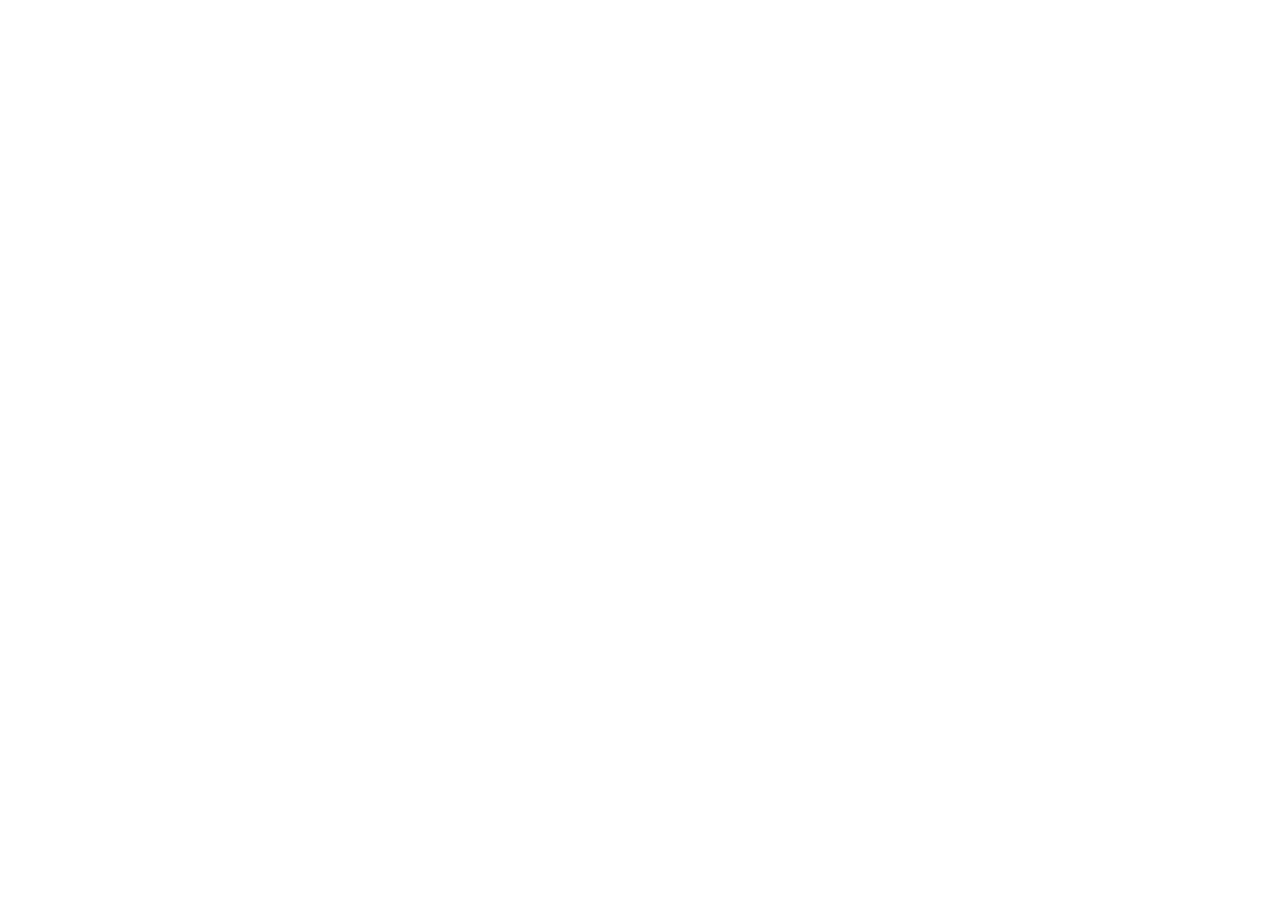
==== index.html @ 9dda0969 "Deploy web build 2026-10-10 14:24" ====
<!DOCTYPE html>
<html>
<head>
  <!--
    If you are serving your web app in a path other than the root, change the
    href value below to reflect the base path you are serving from.

    The path provided below has to start and end with a slash "/" in order for
    it to work correctly.

    For more details:
    * https://developer.mozilla.org/en-US/docs/Web/HTML/Element/base

    This is a placeholder for base href that will be replaced by the value of
    the `--base-href` argument provided to `flutter build`.
  -->
  <base href="/deen-aur-dunya-web/">

  <meta charset="UTF-8">
  <meta content="IE=Edge" http-equiv="X-UA-Compatible">
  <meta name="description" content="Deen + Dunya: Quran, Hadith, Namaz and study tracker (working name)">

  <!-- iOS meta tags & icons -->
  <meta name="mobile-web-app-capable" content="yes">
  <meta name="apple-mobile-web-app-status-bar-style" content="black">
  <meta name="apple-mobile-web-app-title" content="Deen aur Dunya">
  <meta name="theme-color" content="#0F5C4A">
  <link rel="apple-touch-icon" href="icons/Icon-192.png">

  <!-- Favicon -->
  <link rel="icon" type="image/png" href="favicon.png"/>

  <title>Deen aur Dunya</title>
  <link rel="manifest" href="manifest.json">
</head>
<body>
  <!--
    You can customize the "flutter_bootstrap.js" script.
    This is useful to provide a custom configuration to the Flutter loader
    or to give the user feedback during the initialization process.

    For more details:
    * https://docs.flutter.dev/platform-integration/web/initialization
  -->
  <script src="flutter_bootstrap.js" async></script>
  <script>
    // Offline support (sw.js). Registered after load so it never delays the first paint.
    if ('serviceWorker' in navigator) {
      window.addEventListener('load', function () { navigator.serviceWorker.register('sw.js'); });
    }
  </script>
</body>
</html>
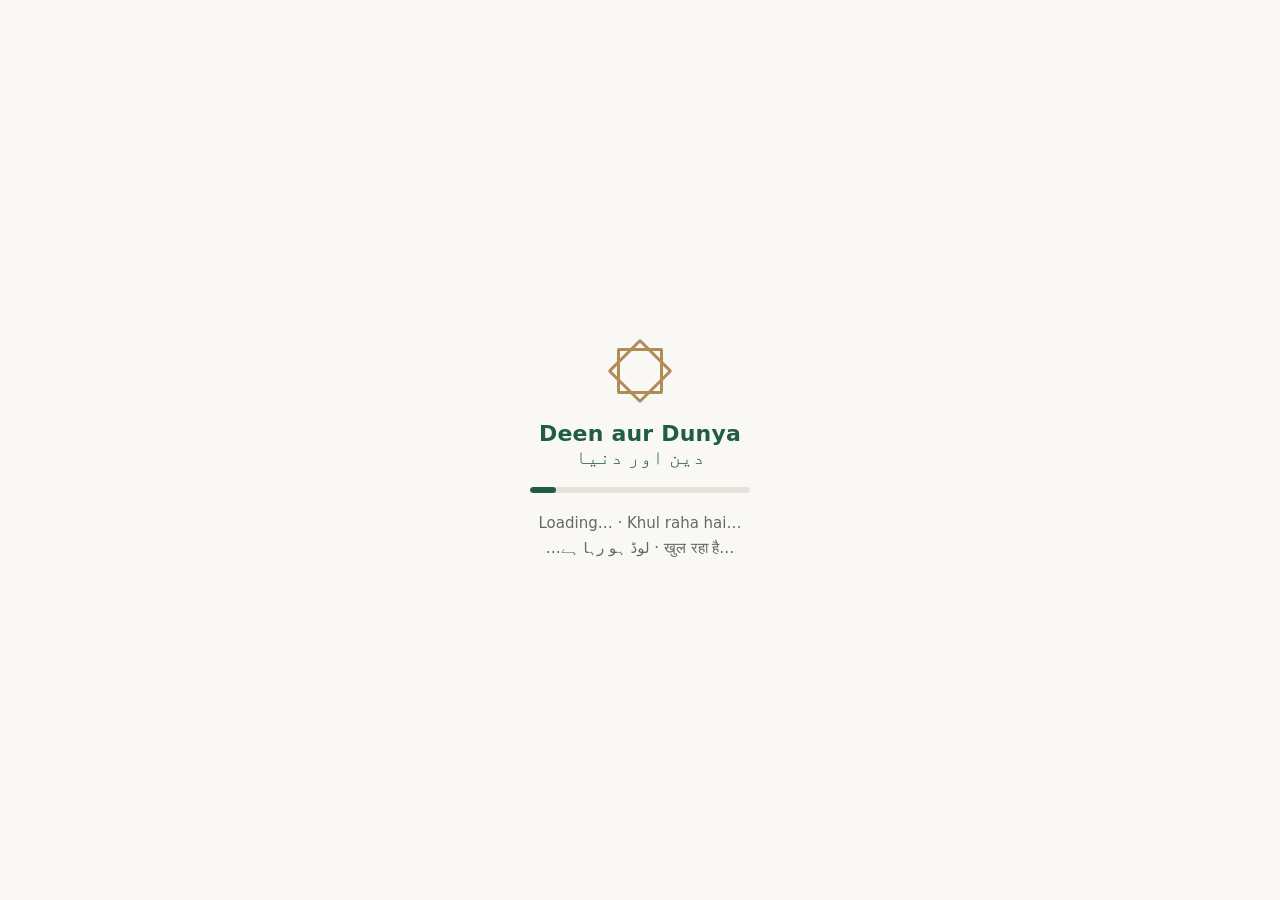
==== commit 3c98a2e4: "Deploy web build 2026-10-23 22:54" ====
--- a/index.html
+++ b/index.html
@@ -1,6 +1,11 @@
 <!DOCTYPE html>
 <html>
 <head>
+  <!-- Content Security Policy (audit 2026-10-19, web-no-csp). GitHub Pages cannot send headers, so it is a meta tag;
+       it must stay the first element of <head>. No inline scripts (splash.js); wasm for CanvasKit and sqlite3.
+       Outside hosts: Supabase (optional login), everyayah.com (recitation audio), fonts.gstatic.com (engine font
+       fallback). Add a host here before the app calls it. -->
+  <meta http-equiv="Content-Security-Policy" content="default-src 'self'; script-src 'self' 'wasm-unsafe-eval'; style-src 'self' 'unsafe-inline'; img-src 'self' data: blob:; font-src 'self' data: https://fonts.gstatic.com; connect-src 'self' https://zdpdipwkffrbvqqweemf.supabase.co https://fonts.gstatic.com; media-src 'self' blob: https://everyayah.com; worker-src 'self' blob:; frame-src 'self' blob:; object-src 'none'; base-uri 'self'; form-action 'none'">
   <!--
     If you are serving your web app in a path other than the root, change the
     href value below to reflect the base path you are serving from.
@@ -18,13 +23,14 @@
 
   <meta charset="UTF-8">
   <meta content="IE=Edge" http-equiv="X-UA-Compatible">
+  <meta name="viewport" content="width=device-width, initial-scale=1">
   <meta name="description" content="Deen + Dunya: Quran, Hadith, Namaz and study tracker (working name)">
 
   <!-- iOS meta tags & icons -->
   <meta name="mobile-web-app-capable" content="yes">
   <meta name="apple-mobile-web-app-status-bar-style" content="black">
   <meta name="apple-mobile-web-app-title" content="Deen aur Dunya">
-  <meta name="theme-color" content="#0F5C4A">
+  <meta name="theme-color" content="#1F5C4A">
   <link rel="apple-touch-icon" href="icons/Icon-192.png">
 
   <!-- Favicon -->
@@ -32,8 +38,49 @@
 
   <title>Deen aur Dunya</title>
   <link rel="manifest" href="manifest.json">
+
+  <!-- Start-up screen (UX audit §5.7): shown from the first byte until the app has drawn its first real frame, so
+       the ~15 MB first load is never a blank page. Same Calm Premium colours as the app (lib/core/theme.dart). -->
+  <style>
+    :root { --bg: #FAF8F4; --ink: #1C2622; --muted: #5F6B65; --brand: #1F5C4A; --gold: #B08D57; --track: #E7E2D9; }
+    @media (prefers-color-scheme: dark) {
+      :root { --bg: #0E1412; --ink: #E6ECE8; --muted: #A2AEA8; --brand: #7CC4A4; --gold: #D2B47E; --track: #26312C; }
+    }
+    html, body { margin: 0; height: 100%; background: var(--bg); }
+    #splash {
+      position: fixed; inset: 0; z-index: 9999; display: flex; flex-direction: column; align-items: center;
+      justify-content: center; gap: 18px; padding: 16px; background: var(--bg); color: var(--ink);
+      font-family: system-ui, -apple-system, "Segoe UI", Roboto, "Noto Sans", sans-serif; text-align: center;
+      transition: opacity 220ms ease-out;
+    }
+    #splash.gone { opacity: 0; pointer-events: none; }
+    .star { position: relative; width: 64px; height: 64px; }
+    .star::before, .star::after {
+      content: ""; position: absolute; inset: 9px; border: 3px solid var(--gold); border-radius: 2px;
+    }
+    .star::after { transform: rotate(45deg); }
+    .name { font-size: 22px; font-weight: 700; color: var(--brand); letter-spacing: .2px; }
+    .name-ur { font-size: 20px; color: var(--brand); font-family: "Noto Nastaliq Urdu", "Jameel Noori Nastaleeq", "Noto Naskh Arabic", serif; }
+    .bar { width: min(220px, 60vw); height: 6px; border-radius: 3px; background: var(--track); overflow: hidden; }
+    .bar > i { display: block; height: 100%; width: 12%; background: var(--brand); border-radius: 3px; transition: width 600ms ease-out; }
+    .msg { font-size: 15px; color: var(--muted); line-height: 1.7; }
+    @media (prefers-reduced-motion: reduce) { #splash, .bar > i { transition: none; } }
+  </style>
 </head>
 <body>
+  <div id="splash" role="status" aria-live="polite">
+    <div class="star" aria-hidden="true"></div>
+    <div>
+      <div class="name">Deen aur Dunya</div>
+      <div class="name-ur" lang="ur" dir="rtl">دین اور دنیا</div>
+    </div>
+    <div class="bar" aria-hidden="true"><i id="splash-bar"></i></div>
+    <div class="msg">
+      <span>Loading…</span> · <span lang="hi-Latn">Khul raha hai…</span><br>
+      <span lang="ur" dir="rtl">لوڈ ہو رہا ہے…</span> · <span lang="hi">खुल रहा है…</span>
+    </div>
+  </div>
+  <script src="splash.js"></script>
   <!--
     You can customize the "flutter_bootstrap.js" script.
     This is useful to provide a custom configuration to the Flutter loader
@@ -43,11 +90,5 @@
     * https://docs.flutter.dev/platform-integration/web/initialization
   -->
   <script src="flutter_bootstrap.js" async></script>
-  <script>
-    // Offline support (sw.js). Registered after load so it never delays the first paint.
-    if ('serviceWorker' in navigator) {
-      window.addEventListener('load', function () { navigator.serviceWorker.register('sw.js'); });
-    }
-  </script>
 </body>
 </html>
